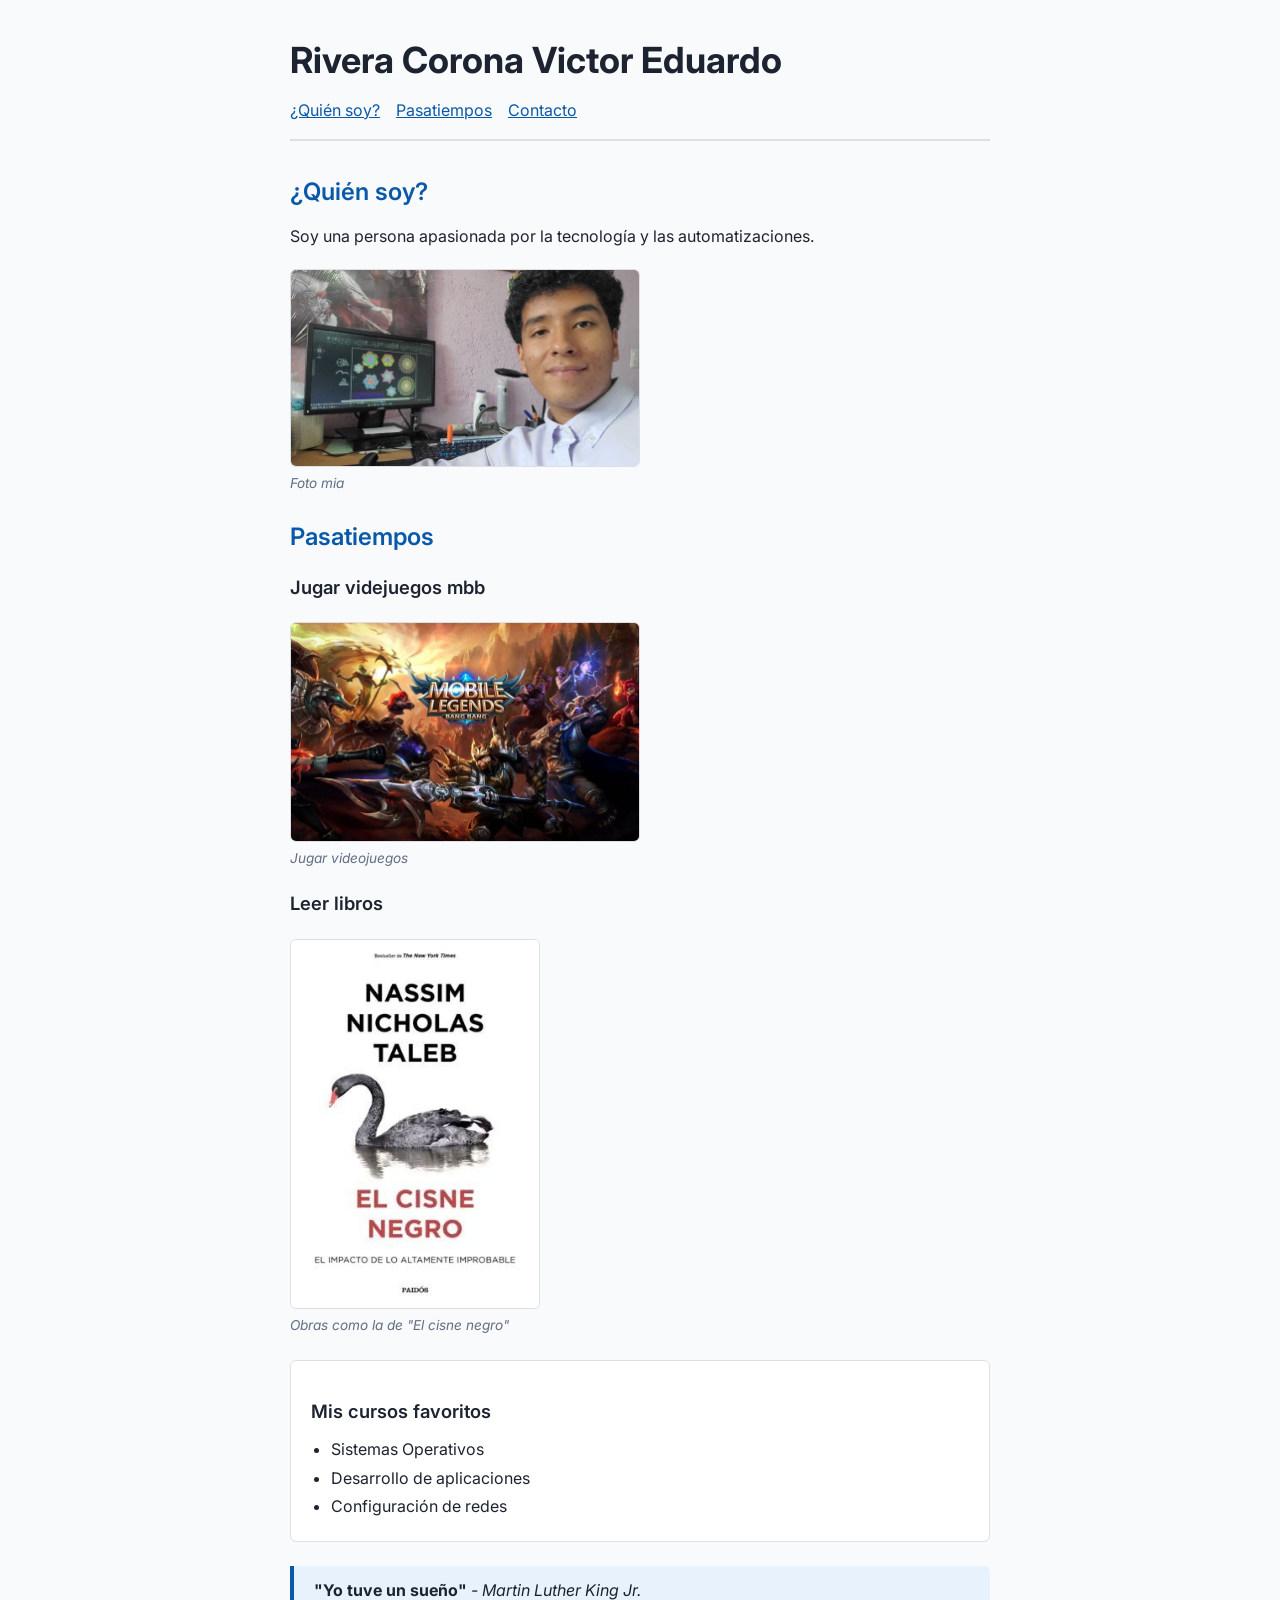
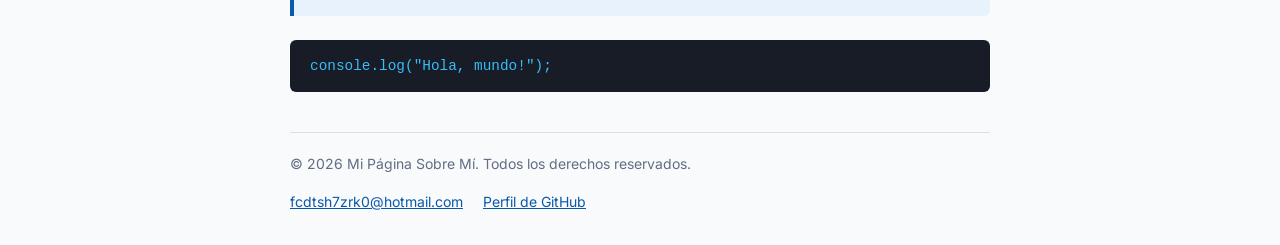
==== actividad-1.5/index.html @ 0c999165 "accesibilidad nivel AA verificada en página Sobre mí" ====
<!DOCTYPE html>
<html lang="es">

<head>
    <meta charset="UTF-8">
    <meta name="viewport" content="width=device-width, initial-scale=1.0">
    <title>Sobre mí - Victor Eduardo Rivera Corona</title>
    
    <link rel="preconnect" href="https://fonts.googleapis.com">
    <link rel="preconnect" href="https://fonts.gstatic.com" crossorigin>
    <link href="https://fonts.googleapis.com/css2?family=Inter:wght@400;600;700&family=JetBrains+Mono:wght@400;600&display=swap" rel="stylesheet">
    
    <link rel="stylesheet" href="css/estilos.css">
</head>

<body>
    <a href="#contenido-principal" class="skip-link">Saltar al contenido principal</a>

    <header>
        <h1>Rivera Corona Victor Eduardo</h1>
        <nav aria-label="Navegación principal">
            <ul>
                <li><a href="#quien-soy">¿Quién soy?</a></li>
                <li><a href="#pasatiempos">Pasatiempos</a></li>
                <li><a href="#contacto">Contacto</a></li>
            </ul>
        </nav>
    </header>

    <main id="contenido-principal" tabindex="-1">
        <section id="quien-soy">
            <h2>¿Quién soy?</h2>
            <p>Soy una persona apasionada por la tecnología y las automatizaciones.</p>
            <figure>
                <img src="img/yo.jpg" alt="Foto personal de Victor Eduardo" width="350" height="200" fetchpriority="high">
                <figcaption>Foto mia</figcaption>
            </figure>
        </section>

        <section id="pasatiempos">
            <h2>Pasatiempos</h2>
            <article>
                <h3>Jugar videjuegos mbb</h3>
                <figure>
                    <img src="img/MLBB.jpg" alt="Captura del videojuego Mobile Legends Bang Bang" width="350" height="200" loading="lazy">
                    <figcaption>Jugar videojuegos</figcaption>
                </figure>
                <h3>Leer libros</h3>
                <figure>
                    <img src="img/CisneN.jpg" alt="Portada del libro El cisne negro" width="250" height="400" loading="lazy">
                    <figcaption>Obras como la de "El cisne negro"</figcaption>
                </figure>
            </article>
        </section>

        <aside aria-label="Cursos destacados">
            <h3>Mis cursos favoritos</h3>
            <ul>
                <li>Sistemas Operativos</li>
                <li>Desarrollo de aplicaciones</li>
                <li>Configuración de redes</li>
            </ul>
        </aside>

        <blockquote>
            <strong>"Yo tuve un sueño"</strong>
            <em><cite> - Martin Luther King Jr.</cite></em>
        </blockquote>

        <pre><code>console.log("Hola, mundo!");</code></pre>

        <footer id="contacto">
            <p>&copy; 2026 Mi Página Sobre Mí. Todos los derechos reservados.</p>
            <a href="mailto:fcdtsh7zrk0@hotmail.com">fcdtsh7zrk0@hotmail.com</a>
            <a href="https://github.com/KAizuto846" target="_blank" rel="noopener noreferrer">Perfil de GitHub</a>
        </footer>
    </main>
</body>

</html>
---- actividad-1.5/css/estilos.css ----
*, *::before, *::after {
    box-sizing: border-box;
    margin: 0;
    padding: 0;
}

:root {
    --color-primario: hsl(210, 90%, 35%);
    --color-primario-hover: hsl(210, 90%, 25%);
    --color-primario-active: hsl(210, 90%, 18%);
    --color-fondo: hsl(210, 20%, 98%);
    --color-tarjeta: hsl(0, 0%, 100%);
    --color-texto: hsl(220, 25%, 15%);
    --color-texto-muted: hsl(220, 15%, 45%);
    --color-borde: hsl(220, 15%, 88%);
    --color-focus: hsl(25, 100%, 48%);
    --fuente-base: 'Inter', system-ui, -apple-system, sans-serif;
    --fuente-codigo: 'JetBrains Mono', monospace;
}

html {
    font-size: 100%;
    scroll-behavior: smooth;
}

body {
    font-family: var(--fuente-base);
    font-size: 1rem;
    line-height: 1.6;
    color: var(--color-texto);
    background-color: var(--color-fondo);
    padding: 2rem 1rem;
}

.skip-link {
    position: absolute;
    top: -50px;
    left: 1rem;
    background: #000000;
    color: #ffffff;
    padding: 0.5rem 1rem;
    font-weight: 600;
    border-radius: 4px;
    z-index: 999;
    text-decoration: underline;
    transition: top 0.2s ease;
}

.skip-link:focus {
    top: 1rem;
    outline: 3px solid var(--color-focus);
    outline-offset: 2px;
}

a:focus-visible,
button:focus-visible {
    outline: 3px solid var(--color-focus);
    outline-offset: 2px;
}

header,
main {
    max-width: 70ch;
    margin: 0 auto;
}

header {
    margin-bottom: 2rem;
    padding-bottom: 1rem;
    border-bottom: 2px solid var(--color-borde);
}

h1 {
    font-size: 2.25rem;
    font-weight: 700;
    color: var(--color-texto);
    margin-bottom: 0.5rem;
}

h2 {
    font-size: 1.5rem;
    font-weight: 600;
    color: var(--color-primario);
    margin-top: 1.5rem;
    margin-bottom: 0.75rem;
}

h3 {
    font-size: 1.15rem;
    font-weight: 600;
    color: var(--color-texto);
    margin-top: 1rem;
    margin-bottom: 0.5rem;
}

nav ul {
    display: flex;
    gap: 1rem;
    list-style: none;
    margin-top: 0.5rem;
}

a:link {
    color: var(--color-primario);
    text-decoration: underline;
}

a:visited {
    color: hsl(270, 60%, 40%);
}

a:hover {
    color: var(--color-primario-hover);
}

a:active {
    color: var(--color-primario-active);
}

p {
    margin-bottom: 1rem;
}

figure {
    margin: 1.25rem 0;
}

img {
    max-width: 100%;
    height: auto;
    border-radius: 6px;
    border: 1px solid var(--color-borde);
    display: block;
}

figcaption {
    font-size: 0.85rem;
    color: var(--color-texto-muted);
    font-style: italic;
    margin-top: 0.35rem;
}

aside {
    background-color: var(--color-tarjeta);
    border: 1px solid var(--color-borde);
    border-radius: 6px;
    padding: 1.25rem;
    margin: 1.5rem 0;
}

aside ul {
    padding-left: 1.25rem;
    line-height: 1.8;
}

blockquote {
    border-left: 4px solid var(--color-primario);
    background-color: hsl(210, 80%, 95%);
    padding: 0.75rem 1.25rem;
    margin: 1.5rem 0;
    border-radius: 0 6px 6px 0;
}

pre {
    font-family: var(--fuente-codigo);
    font-size: 0.9rem;
    background-color: hsl(220, 25%, 12%);
    color: #38bdf8;
    padding: 0.85rem 1.25rem;
    border-radius: 6px;
    overflow-x: auto;
    margin: 1.25rem 0;
}

footer {
    margin-top: 2.5rem;
    padding-top: 1.25rem;
    border-top: 1px solid var(--color-borde);
    font-size: 0.875rem;
    color: var(--color-texto-muted);
}

footer a {
    margin-right: 1rem;
}
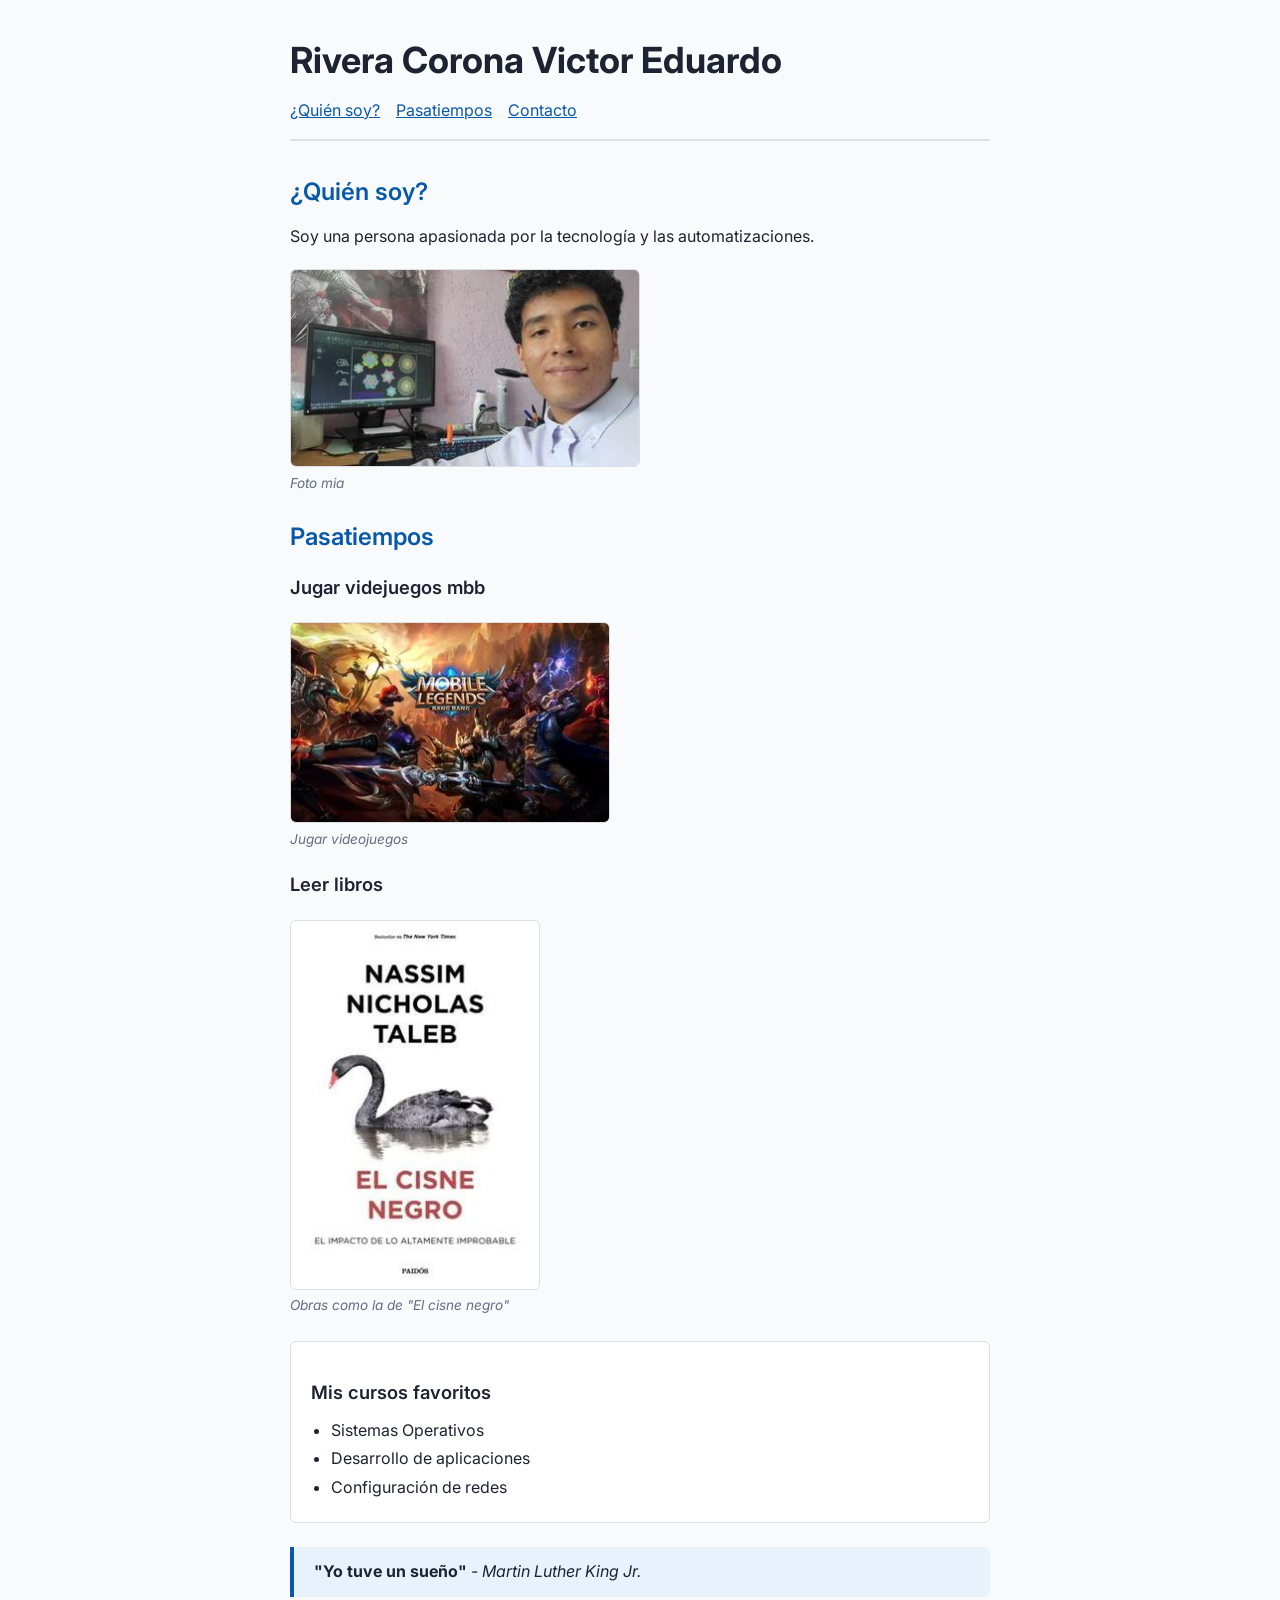
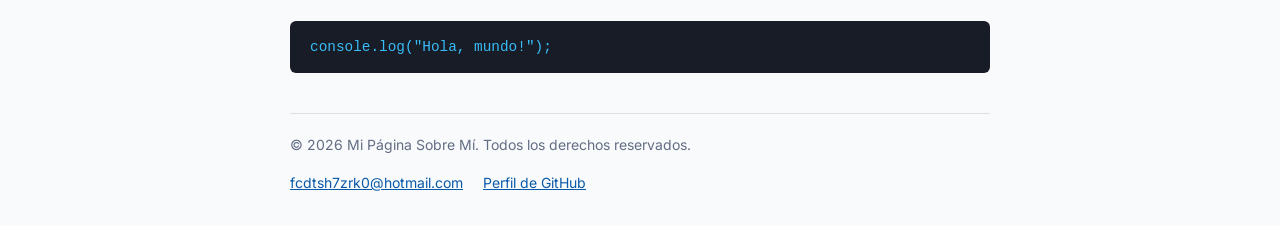
==== commit f4be871d: "aplico CSS3 profesional con paleta y tipografía" ====
--- a/actividad-1.5/index.html
+++ b/actividad-1.5/index.html
@@ -8,7 +8,10 @@
     
     <link rel="preconnect" href="https://fonts.googleapis.com">
     <link rel="preconnect" href="https://fonts.gstatic.com" crossorigin>
-    <link href="https://fonts.googleapis.com/css2?family=Inter:wght@400;600;700&family=JetBrains+Mono:wght@400;600&display=swap" rel="stylesheet">
+    <link rel="stylesheet" href="https://fonts.googleapis.com/css2?family=Inter:wght@400;600;700&family=JetBrains+Mono:wght@400;600&display=swap" media="print" onload="this.media='all'">
+    <noscript>
+        <link rel="stylesheet" href="https://fonts.googleapis.com/css2?family=Inter:wght@400;600;700&family=JetBrains+Mono:wght@400;600&display=swap">
+    </noscript>
     
     <link rel="stylesheet" href="css/estilos.css">
 </head>
@@ -32,7 +35,7 @@
             <h2>¿Quién soy?</h2>
             <p>Soy una persona apasionada por la tecnología y las automatizaciones.</p>
             <figure>
-                <img src="img/yo.jpg" alt="Foto personal de Victor Eduardo" width="350" height="200" fetchpriority="high">
+                <img src="img/yo.jpg" alt="Foto personal de Victor Eduardo" width="350" height="197" fetchpriority="high">
                 <figcaption>Foto mia</figcaption>
             </figure>
         </section>
@@ -42,12 +45,12 @@
             <article>
                 <h3>Jugar videjuegos mbb</h3>
                 <figure>
-                    <img src="img/MLBB.jpg" alt="Captura del videojuego Mobile Legends Bang Bang" width="350" height="200" loading="lazy">
+                    <img src="img/MLBB.jpg" alt="Captura del videojuego Mobile Legends Bang Bang" width="320" height="200" loading="lazy">
                     <figcaption>Jugar videojuegos</figcaption>
                 </figure>
                 <h3>Leer libros</h3>
                 <figure>
-                    <img src="img/CisneN.jpg" alt="Portada del libro El cisne negro" width="250" height="400" loading="lazy">
+                    <img src="img/CisneN.jpg" alt="Portada del libro El cisne negro" width="250" height="371" loading="lazy">
                     <figcaption>Obras como la de "El cisne negro"</figcaption>
                 </figure>
             </article>
